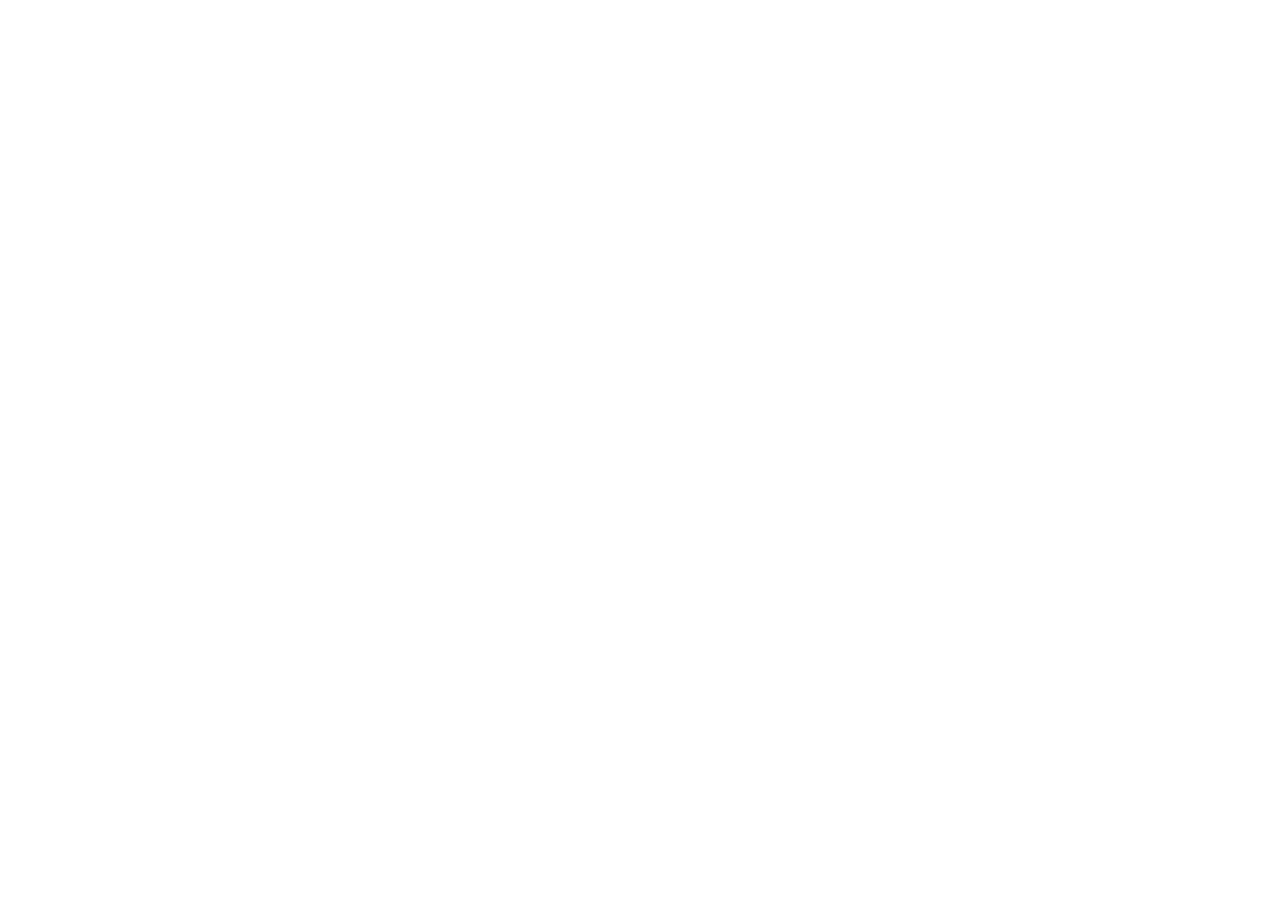
==== index.html @ 89e266ff "add initial HTML structure for portfolio" ====
<!DOCTYPE html>
<html lang="PT">
<head>
    <meta charset="UTF-8">
    <meta name="viewport" content="width=device-width, initial-scale=1.0">
    <title>Portifolio</title>
</head>
<body>
    
</body>
</html>
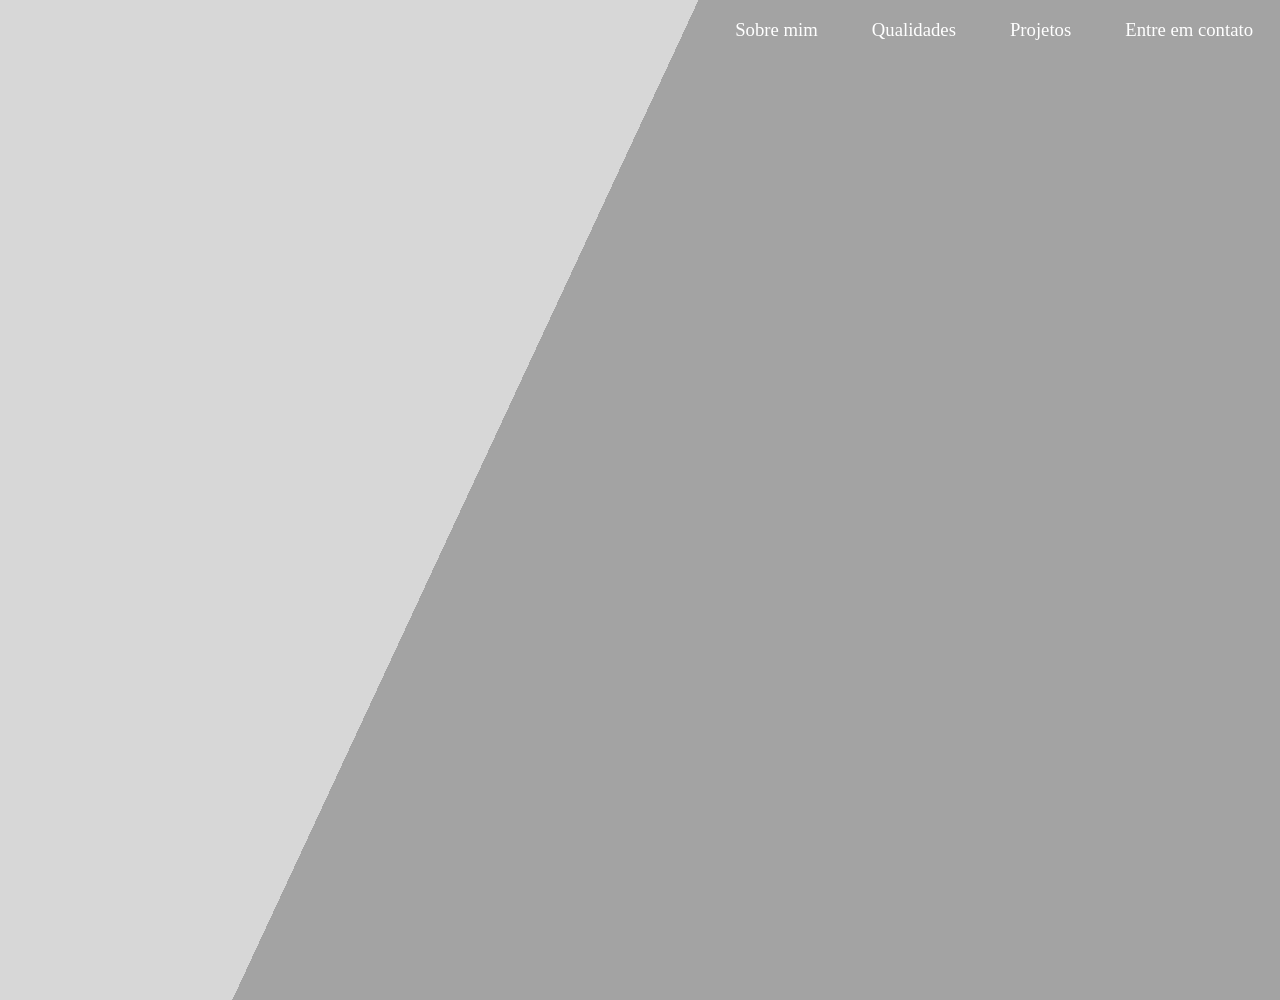
==== commit cba78046: "Nav Bar Pronta e Background do Body 90%" ====
--- a/index.html
+++ b/index.html
@@ -4,7 +4,17 @@
     <meta charset="UTF-8">
     <meta name="viewport" content="width=device-width, initial-scale=1.0">
     <title>Portifolio</title>
+    <link rel="stylesheet" href="style.css">
+    <script src="/script.js"></script>
 </head>
+<header>
+    <nav>
+        <a><h3>Sobre mim</h3></a>
+        <a><h3>Qualidades</h3></a>
+        <a><h3>Projetos</h3></a>
+        <a><h3>Entre em contato</h3></a>
+    </nav>
+</header>
 <body>
     
 </body>
--- a/style.css
+++ b/style.css
@@ -0,0 +1,45 @@
+*{
+    font-family: Montserrat;
+    margin: 0;
+    padding: 0;
+}
+
+header{
+    position: fixed;
+    top: 0;
+    left: 0;
+    width: 100%;
+    height: 7%;
+    transition: 0.7s;
+}
+
+header.scrolled{
+    background-color: black;
+}
+
+header nav{
+    display: flex;
+    justify-content: right;
+    color: #FFFFFF;
+    padding: 0px;
+}
+
+header nav a h3{
+    margin: 1vh;
+    font-weight: 500;
+    padding: 8px 16px;
+    border-radius: 20px;
+    border: 2px solid transparent;
+    transition: 0.3s;
+}
+
+header nav a h3:hover{
+    border: 2px solid white;
+    background-color: #ffffff1a;
+}
+
+body{
+    padding-top: 100px;
+    background: linear-gradient(115deg, #D7D7D7 40%,#a3a3a3 15%);
+    height: 100vh;
+}
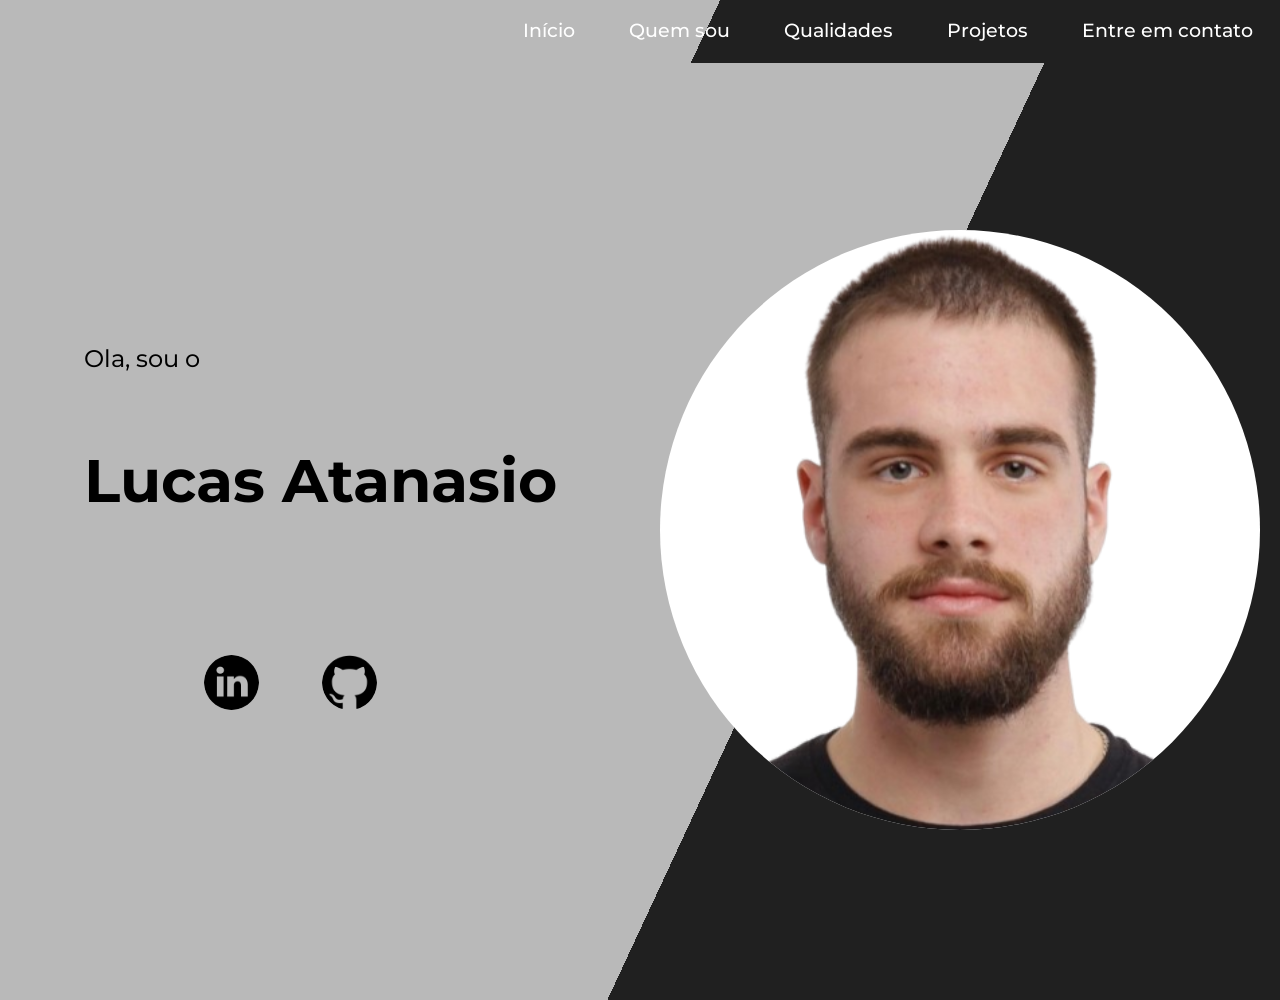
==== commit 632e0926: "pronto para a postagem" ====
--- a/index.html
+++ b/index.html
@@ -1,21 +1,61 @@
-<!DOCTYPE html>
+<!doctype html>
 <html lang="PT">
-<head>
-    <meta charset="UTF-8">
-    <meta name="viewport" content="width=device-width, initial-scale=1.0">
+  <head>
+    <meta charset="UTF-8" />
+    <meta name="viewport" content="width=device-width, initial-scale=1.0" />
     <title>Portifolio</title>
-    <link rel="stylesheet" href="style.css">
+    <link rel="stylesheet" href="style.css" />
+    <style>
+      body {
+        padding-top: 100px;
+        background: linear-gradient(115deg, #b9b9b9 973px, #202020 15%);
+        height: 100vh;
+        overflow: hidden;
+      }
+    </style>
     <script src="/script.js"></script>
-</head>
-<header>
+    <!-- fonte montserrat -->
+    <link rel="preconnect" href="https://fonts.googleapis.com" />
+    <link rel="preconnect" href="https://fonts.gstatic.com" crossorigin />
+    <link
+      href="https://fonts.googleapis.com/css2?family=Montserrat:ital,wght@0,100..900;1,100..900&display=swap"
+      rel="stylesheet"
+    />
+  </head>
+  <header>
     <nav>
-        <a><h3>Sobre mim</h3></a>
-        <a><h3>Qualidades</h3></a>
-        <a><h3>Projetos</h3></a>
-        <a><h3>Entre em contato</h3></a>
+      <a href="/index.html"><h3>Início</h3></a>
+      <a href="/quem_sou.html"><h3>Quem sou</h3></a>
+      <a href="/qualidades.html"><h3>Qualidades</h3></a>
+      <a href="/projetos.html"><h3>Projetos</h3></a>
+      <a href="/entre_em_contato.html"><h3>Entre em contato</h3></a>
     </nav>
-</header>
-<body>
-    
-</body>
-</html>+  </header>
+  <body>
+    <div id="container_inicial">
+      <div class="esquerdo">
+        <div class="apresentacao">
+          <h2>Ola, sou o</h2>
+          <h1>Lucas Atanasio</h1>
+        </div>
+
+        <div class="links">
+          <dir></dir>
+          <a
+            id="linkedin"
+            href="https://www.linkedin.com/in/lucas-atanasio/"
+            target="_blank"
+            ><img src="/imagens/linkedin.png" alt="icon linkedin"
+          /></a>
+          <a id="github" href="https://github.com/lucasatanasio" target="_blank"
+            ><img src="/imagens/github.png" alt="icon github"
+          /></a>
+          <dir></dir>
+        </div>
+      </div>
+      <div class="direito">
+        <img src="/imagens/imagem do Lucas.png" alt="Imagem do Lucas" />
+      </div>
+    </div>
+  </body>
+</html>
--- a/style.css
+++ b/style.css
@@ -1,45 +1,290 @@
-*{
-    font-family: Montserrat;
-    margin: 0;
-    padding: 0;
-}
-
-header{
-    position: fixed;
-    top: 0;
-    left: 0;
-    width: 100%;
-    height: 7%;
-    transition: 0.7s;
-}
-
-header.scrolled{
-    background-color: black;
-}
-
-header nav{
-    display: flex;
-    justify-content: right;
-    color: #FFFFFF;
-    padding: 0px;
-}
-
-header nav a h3{
-    margin: 1vh;
-    font-weight: 500;
-    padding: 8px 16px;
-    border-radius: 20px;
-    border: 2px solid transparent;
-    transition: 0.3s;
-}
-
-header nav a h3:hover{
-    border: 2px solid white;
-    background-color: #ffffff1a;
-}
-
-body{
-    padding-top: 100px;
-    background: linear-gradient(115deg, #D7D7D7 40%,#a3a3a3 15%);
-    height: 100vh;
-}+* {
+  font-family: "Montserrat", sans-serif;
+  font-optical-sizing: auto;
+  font-weight: 500;
+  font-style: normal;
+  margin: 0;
+  padding: 0;
+}
+
+.espacador {
+  height: 180px;
+}
+
+hr {
+  border-color: #000;
+}
+
+header {
+  position: fixed;
+  top: 0;
+  left: 0;
+  width: 100%;
+  height: 7%;
+  background: linear-gradient(115deg, #b9b9b9 55%, #202020 15%);
+}
+
+header.scrolled {
+  transition: 0.7s;
+  background: linear-gradient(115deg, #202020 55%, #202020 15%);
+}
+
+header nav {
+  display: flex;
+  justify-content: right;
+  color: #ffffff;
+  padding: 0px;
+}
+
+header nav a {
+  margin: 1vh;
+  font-weight: 500;
+  padding: 8px 16px;
+  border-radius: 20px;
+  border: 2px solid transparent;
+  transition: 0.3s;
+  color: #ffffff;
+  text-decoration: none;
+}
+
+header nav a:hover {
+  border: 2px solid white;
+  background-color: #ffffff1a;
+}
+
+body {
+  padding-top: 100px;
+  background-color: #b9b9b9;
+}
+body {
+  -ms-overflow-style: none;
+}
+body::-webkit-scrollbar {
+  display: none;
+}
+
+#container_inicial {
+  display: grid;
+  grid-template-columns: 50% 50%;
+  padding-top: 130px;
+}
+
+.esquerdo {
+  display: grid;
+  justify-content: center;
+  align-items: center;
+}
+
+.esquerdo .apresentacao {
+  height: 80px;
+}
+
+.esquerdo .apresentacao h2 {
+  height: 100px;
+  font-weight: 450;
+}
+
+.esquerdo .apresentacao h1 {
+  font-weight: 700;
+  font-size: 60px;
+}
+
+.esquerdo .links {
+  display: grid;
+  grid-template-columns: 25% 25% 25% 25%;
+}
+
+.esquerdo .links a img {
+  width: 55px;
+  height: 55px;
+  border-radius: 50%;
+  border: 2px solid transparent;
+  transition: 0.5s;
+}
+
+.esquerdo .links a img:hover {
+  background-color: #26738534;
+  border-radius: 50%;
+  border: 2px solid #a7e6ff;
+}
+
+.direito {
+  display: flex;
+  justify-content: center;
+  align-items: center;
+}
+
+.direito img {
+  background-color: #ffffff;
+  border-radius: 50%;
+  height: 600px;
+  width: 600px;
+}
+
+#entre_em_contato {
+  display: flex;
+  justify-content: center;
+  align-items: center;
+}
+.titulos {
+  display: flex;
+  justify-content: center;
+  align-items: center;
+  border: 4px solid black;
+  border-radius: 50px;
+  width: 520px;
+  background-color: #cfcfcf;
+  box-shadow: 0px 0px 20px 6px#000000;
+}
+.titulos h1 {
+  font-size: 80px;
+  font-weight: 300;
+}
+
+#links_de_contato .links {
+  display: grid;
+  grid-template-columns: 20% 15% 15% 15% 15% 20%;
+  place-items: center;
+}
+
+#links_de_contato .links a {
+  display: grid;
+  place-items: center;
+  color: #000;
+  transition: 0.5s;
+}
+#links_de_contato .links a:hover {
+  display: grid;
+  place-items: center;
+  color: #638997;
+}
+
+#links_de_contato .links img {
+  width: 80px;
+  height: 80px;
+  border-radius: 10px;
+  border: 6px solid transparent;
+  transition: 0.5s;
+}
+
+#links_de_contato .links img:hover {
+  background-color: #26738534;
+  border-radius: 10px;
+  border: 2px solid #a7e6ff;
+}
+
+#tela_perfil {
+  display: flex;
+  justify-content: center;
+  align-items: center;
+  gap: 80px;
+  padding: 80px;
+}
+
+#tela_perfil .retangulo_perfil {
+  background-color: #a7e6ff;
+  width: 400px;
+  height: 730px;
+  display: grid;
+  place-items: center;
+  border-radius: 10px;
+  border: 1px solid black;
+}
+
+#tela_perfil .retangulo_perfil div {
+  padding: 30px;
+  justify-self: start;
+  text-align: left;
+}
+
+#tela_perfil .retangulo_perfil div h4 {
+  font-weight: 700;
+}
+
+#tela_perfil .retangulo_perfil .botao_contatos {
+  border: 3px solid #000000;
+  background-color: #82dafd9d;
+  border-radius: 20px;
+  height: 55px;
+  width: 170px;
+  margin: 20px;
+  transition: 0.5s;
+  font-size: 23px;
+  color: #000000;
+  cursor: pointer;
+}
+
+#tela_perfil .retangulo_perfil .botao_contatos:hover {
+  border: 3.5px solid #d1d1d1;
+  background-color: #3c5863;
+  box-shadow: 0px 0px 20px 6px#000000;
+  border-radius: 20px;
+  height: 55px;
+  width: 170px;
+  margin: 20px;
+  font-weight: 600;
+  color: #ffffff;
+}
+
+#tela_perfil .retangulo_perfil img {
+  background-color: #ffffff;
+  border-radius: 50%;
+  height: 300px;
+  width: 300px;
+}
+
+#tela_perfil .escrita_perfil {
+  width: 500px;
+  font-size: 18px;
+  line-height: 1.6;
+}
+
+#tela_perfil .escrita_perfil h4 {
+  width: 500px;
+  font-size: 18px;
+  line-height: 1.6;
+}
+
+#soft_skills ul {
+  list-style-type: circle;
+  list-style-position: inside;
+  padding-left: 20px;
+}
+
+#soft_skills ul li {
+  list-style-type: circle;
+}
+
+.centralizar {
+  display: flex;
+  justify-content: center;
+  align-items: center;
+}
+
+#certificados {
+  display: block;
+}
+
+#certificados img {
+  margin: 100px;
+  width: 600px;
+  height: 380px;
+  box-shadow: 0px 0px 20px 6px#000000;
+  border-radius: 8px;
+}
+
+#projetos ul {
+  list-style-type: circle;
+  list-style-position: inside;
+  padding-left: 20px;
+}
+
+#projetos ul li {
+  list-style-type: circle;
+}
+
+.centralizar .links a img {
+  margin: 100px;
+  width: 250px;
+  height: 250px;
+}
